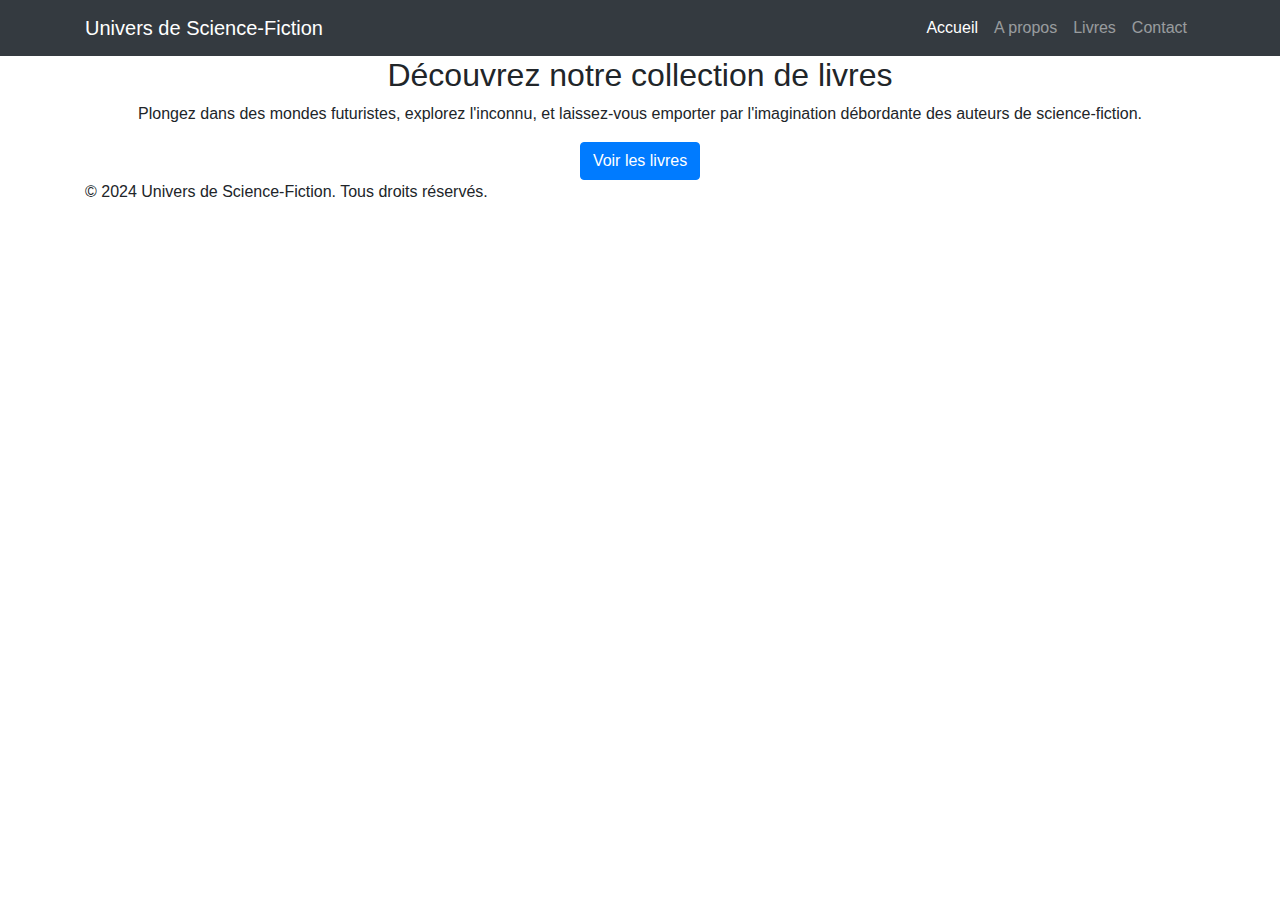
==== Cryptosyse/index.html @ 1a8f5c9e "commit" ====
<!DOCTYPE html>
<html lang="en">
<head>
    <meta charset="UTF-8">
    <meta name="viewport" content="width=device-width, initial-scale=1.0">
    <title>Univers de Science-Fiction</title>
    <link rel="stylesheet" href="https://stackpath.bootstrapcdn.com/bootstrap/4.5.2/css/bootstrap.min.css">
    <link rel="stylesheet" href="styles.css">
</head>
<body>
    <header>
        <nav class="navbar navbar-expand-lg navbar-dark bg-dark">
            <div class="container">
                <a class="navbar-brand" href="#">Univers de Science-Fiction</a>
                <button class="navbar-toggler" type="button" data-toggle="collapse" data-target="#navbarNav" aria-controls="navbarNav" aria-expanded="false" aria-label="Toggle navigation">
                    <span class="navbar-toggler-icon"></span>
                </button>
                <div class="collapse navbar-collapse" id="navbarNav">
                    <ul class="navbar-nav ml-auto">
                        <li class="nav-item active">
                            <a class="nav-link" href="#">Accueil</a>
                        </li>
                        <li class="nav-item">
                            <a class="nav-link" href="#">A propos</a>
                        </li>
                        <li class="nav-item">
                            <a class="nav-link" href="#">Livres</a>
                        </li>
                        <li class="nav-item">
                            <a class="nav-link" href="#">Contact</a>
                        </li>
                    </ul>
                </div>
            </div>
        </nav>
    </header>

    <section class="container main-content">
        <h2 class="text-center">Découvrez notre collection de livres</h2>
        <p class="text-center">Plongez dans des mondes futuristes, explorez l'inconnu, et laissez-vous emporter par l'imagination débordante des auteurs de science-fiction.</p>
        <div class="text-center">
            <a href="#" class="btn btn-primary">Voir les livres</a>
        </div>
    </section>

    <footer class="footer">
        <div class="container">
            <p>&copy; 2024 Univers de Science-Fiction. Tous droits réservés.</p>
        </div>
    </footer>

    <script src="https://code.jquery.com/jquery-3.5.1.slim.min.js"></script>
    <script src="https://cdn.jsdelivr.net/npm/@popperjs/core@2.9.2/dist/umd/popper.min.js"></script>
    <script src="https://stackpath.bootstrapcdn.com/bootstrap/4.5.2/js/bootstrap.min.js"></script>
</body>
</html>
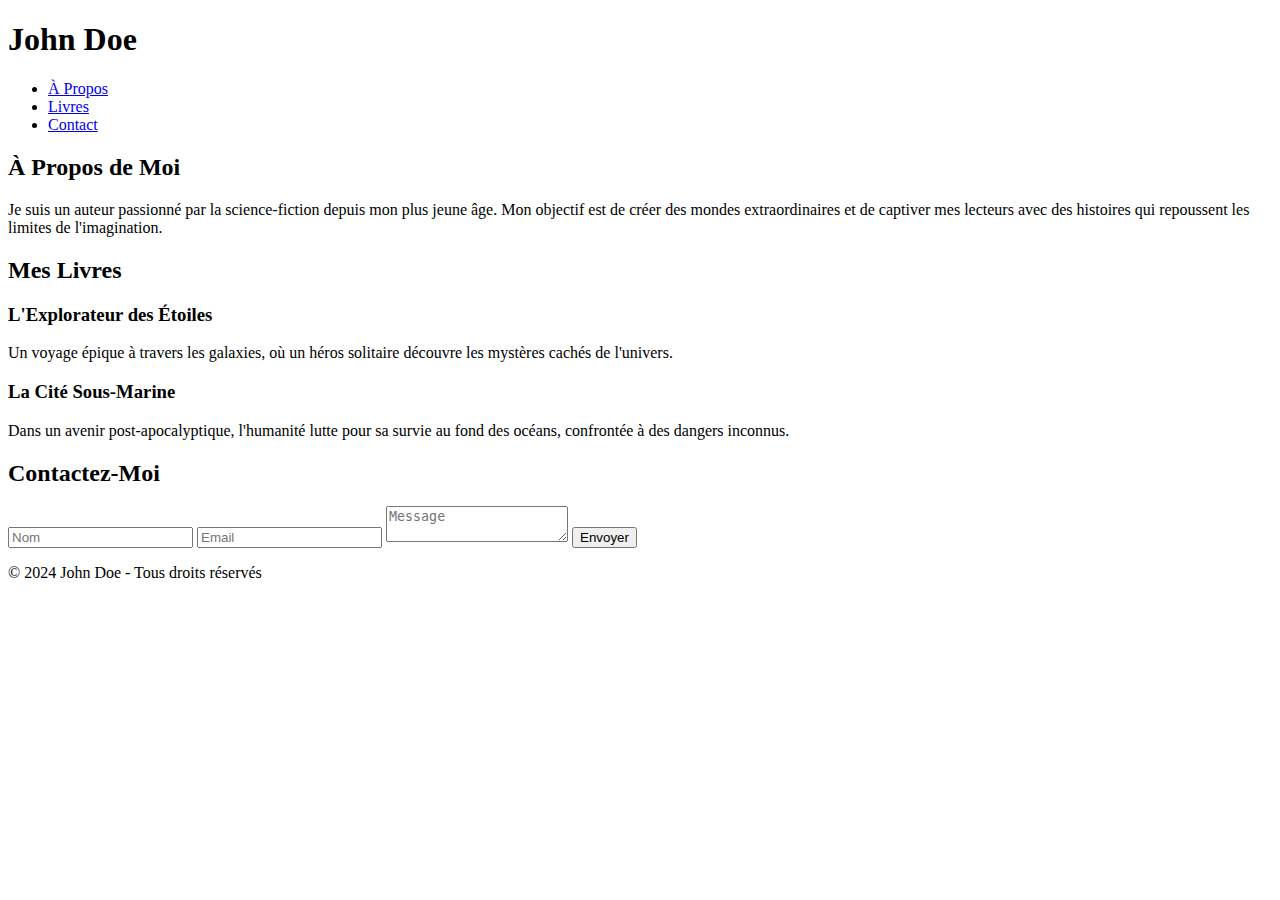
==== commit de7e2612: "commit" ====
--- a/Cryptosyse/index.html
+++ b/Cryptosyse/index.html
@@ -3,54 +3,60 @@
 <head>
     <meta charset="UTF-8">
     <meta name="viewport" content="width=device-width, initial-scale=1.0">
-    <title>Univers de Science-Fiction</title>
-    <link rel="stylesheet" href="https://stackpath.bootstrapcdn.com/bootstrap/4.5.2/css/bootstrap.min.css">
+    <title>Portfolio de Science-Fiction</title>
     <link rel="stylesheet" href="styles.css">
 </head>
 <body>
     <header>
-        <nav class="navbar navbar-expand-lg navbar-dark bg-dark">
-            <div class="container">
-                <a class="navbar-brand" href="#">Univers de Science-Fiction</a>
-                <button class="navbar-toggler" type="button" data-toggle="collapse" data-target="#navbarNav" aria-controls="navbarNav" aria-expanded="false" aria-label="Toggle navigation">
-                    <span class="navbar-toggler-icon"></span>
-                </button>
-                <div class="collapse navbar-collapse" id="navbarNav">
-                    <ul class="navbar-nav ml-auto">
-                        <li class="nav-item active">
-                            <a class="nav-link" href="#">Accueil</a>
-                        </li>
-                        <li class="nav-item">
-                            <a class="nav-link" href="#">A propos</a>
-                        </li>
-                        <li class="nav-item">
-                            <a class="nav-link" href="#">Livres</a>
-                        </li>
-                        <li class="nav-item">
-                            <a class="nav-link" href="#">Contact</a>
-                        </li>
-                    </ul>
-                </div>
-            </div>
-        </nav>
+        <div class="container">
+            <h1>John Doe</h1>
+            <nav>
+                <ul>
+                    <li><a href="#about">À Propos</a></li>
+                    <li><a href="#books">Livres</a></li>
+                    <li><a href="#contact">Contact</a></li>
+                </ul>
+            </nav>
+        </div>
     </header>
 
-    <section class="container main-content">
-        <h2 class="text-center">Découvrez notre collection de livres</h2>
-        <p class="text-center">Plongez dans des mondes futuristes, explorez l'inconnu, et laissez-vous emporter par l'imagination débordante des auteurs de science-fiction.</p>
-        <div class="text-center">
-            <a href="#" class="btn btn-primary">Voir les livres</a>
+    <section id="about" class="about-section">
+        <div class="container">
+            <h2>À Propos de Moi</h2>
+            <p>Je suis un auteur passionné par la science-fiction depuis mon plus jeune âge. Mon objectif est de créer des mondes extraordinaires et de captiver mes lecteurs avec des histoires qui repoussent les limites de l'imagination.</p>
         </div>
     </section>
 
-    <footer class="footer">
+    <section id="books" class="books-section">
         <div class="container">
-            <p>&copy; 2024 Univers de Science-Fiction. Tous droits réservés.</p>
+            <h2>Mes Livres</h2>
+            <div class="book">
+                <h3>L'Explorateur des Étoiles</h3>
+                <p>Un voyage épique à travers les galaxies, où un héros solitaire découvre les mystères cachés de l'univers.</p>
+            </div>
+            <div class="book">
+                <h3>La Cité Sous-Marine</h3>
+                <p>Dans un avenir post-apocalyptique, l'humanité lutte pour sa survie au fond des océans, confrontée à des dangers inconnus.</p>
+            </div>
+        </div>
+    </section>
+
+    <section id="contact" class="contact-section">
+        <div class="container">
+            <h2>Contactez-Moi</h2>
+            <form>
+                <input type="text" placeholder="Nom">
+                <input type="email" placeholder="Email">
+                <textarea placeholder="Message"></textarea>
+                <button type="submit">Envoyer</button>
+            </form>
+        </div>
+    </section>
+
+    <footer>
+        <div class="container">
+            <p>&copy; 2024 John Doe - Tous droits réservés</p>
         </div>
     </footer>
-
-    <script src="https://code.jquery.com/jquery-3.5.1.slim.min.js"></script>
-    <script src="https://cdn.jsdelivr.net/npm/@popperjs/core@2.9.2/dist/umd/popper.min.js"></script>
-    <script src="https://stackpath.bootstrapcdn.com/bootstrap/4.5.2/js/bootstrap.min.js"></script>
 </body>
 </html>
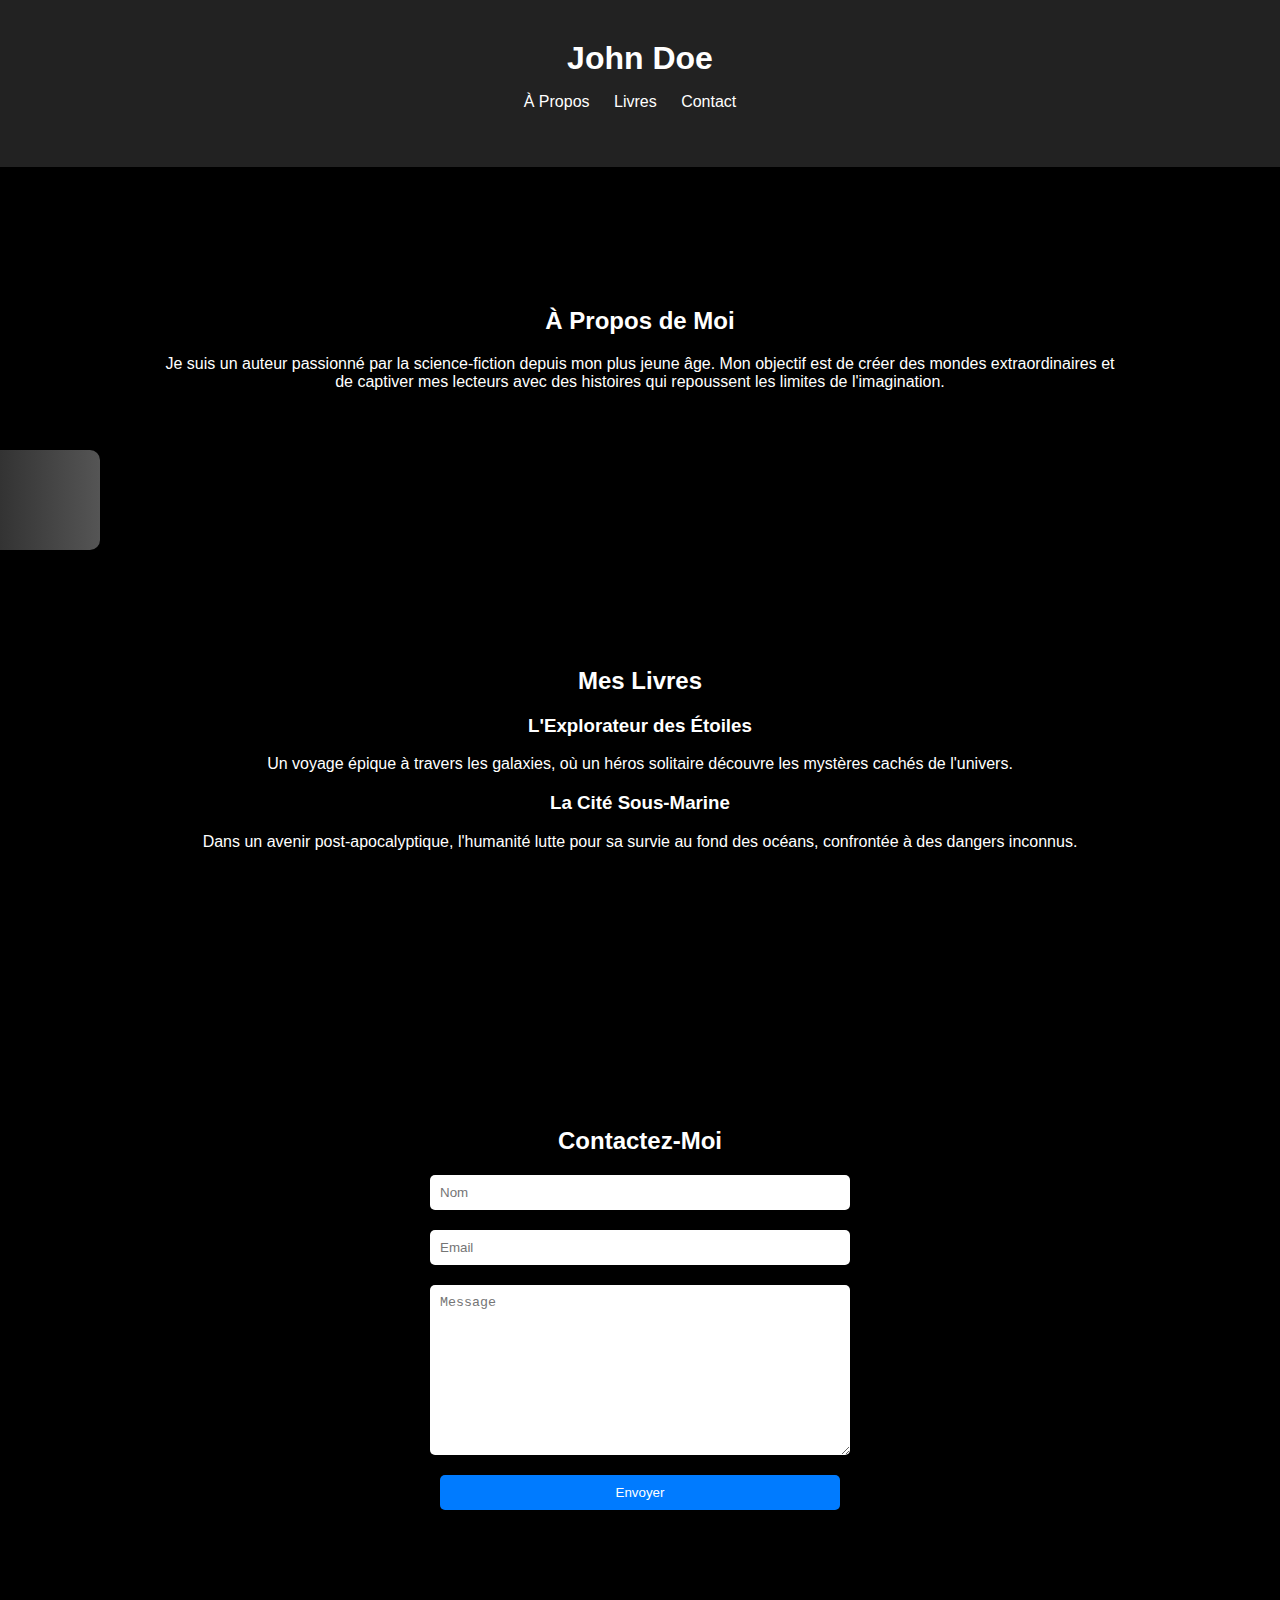
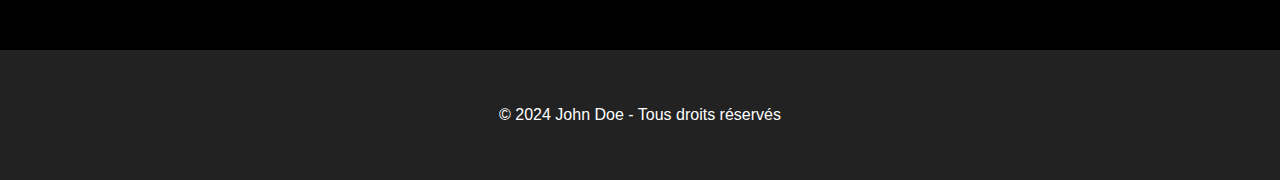
==== commit e1f59a83: "commit" ====
--- a/Cryptosyse/index.html
+++ b/Cryptosyse/index.html
@@ -4,9 +4,11 @@
     <meta charset="UTF-8">
     <meta name="viewport" content="width=device-width, initial-scale=1.0">
     <title>Portfolio de Science-Fiction</title>
-    <link rel="stylesheet" href="styles.css">
+    <link rel="stylesheet" href="style.css">
 </head>
 <body>
+<div class="stars"></div>
+<div class="ship"></div>
     <header>
         <div class="container">
             <h1>John Doe</h1>
--- a/Cryptosyse/style.css
+++ b/Cryptosyse/style.css
@@ -0,0 +1,122 @@
+body {
+    margin: 0;
+    padding: 0;
+    font-family: Arial, sans-serif;
+    color: #fff;
+    background-color: #111;
+}
+
+.container {
+    max-width: 960px;
+    margin: 0 auto;
+    padding: 20px;
+}
+
+header {
+    background-color: #222;
+    padding: 20px 0;
+    text-align: center;
+}
+
+header h1 {
+    margin: 0;
+}
+
+nav ul {
+    list-style-type: none;
+    padding: 0;
+}
+
+nav ul li {
+    display: inline;
+    margin-right: 20px;
+}
+
+nav ul li a {
+    text-decoration: none;
+    color: #fff;
+}
+
+.about-section, .books-section, .contact-section {
+    padding: 100px 0;
+    text-align: center;
+}
+
+.contact-section input[type="text"],
+.contact-section input[type="email"],
+.contact-section textarea,
+.contact-section button {
+    display: block;
+    margin: 20px auto;
+    padding: 10px;
+    width: 100%;
+    max-width: 400px;
+    border: none;
+    border-radius: 5px;
+}
+
+.contact-section textarea {
+    height: 150px;
+}
+
+.contact-section button {
+    background-color: #007bff;
+    color: #fff;
+    cursor: pointer;
+}
+
+footer {
+    background-color: #222;
+    padding: 20px 0;
+    text-align: center;
+}
+
+body {
+    margin: 0;
+    padding: 0;
+    font-family: Arial, sans-serif;
+    color: #fff;
+    background-color: #000;
+    overflow: hidden;
+}
+
+/* Animation des étoiles qui s'illuminent */
+.stars {
+    position: absolute;
+    top: 0;
+    left: 0;
+    width: 100%;
+    height: 100%;
+    background: transparent;
+    animation: animate-stars 10s linear infinite;
+}
+
+@keyframes animate-stars {
+    0%, 100% {
+        background: radial-gradient(circle, transparent 0%, transparent 40%, #fff 50%, transparent 60%, transparent 100%);
+    }
+    50% {
+        background: radial-gradient(circle, transparent 0%, transparent 40%, #fff 70%, transparent 80%, transparent 100%);
+    }
+}
+
+/* Animation du vaisseau spatial */
+.ship {
+    position: absolute;
+    top: 50%;
+    left: -100px;
+    width: 200px;
+    height: 100px;
+    background: linear-gradient(to right, #333 50%, #555 100%);
+    border-radius: 10px;
+    animation: animate-ship 20s linear infinite;
+}
+
+@keyframes animate-ship {
+    0% {
+        left: -100px;
+    }
+    100% {
+        left: calc(100% + 100px);
+    }
+}
